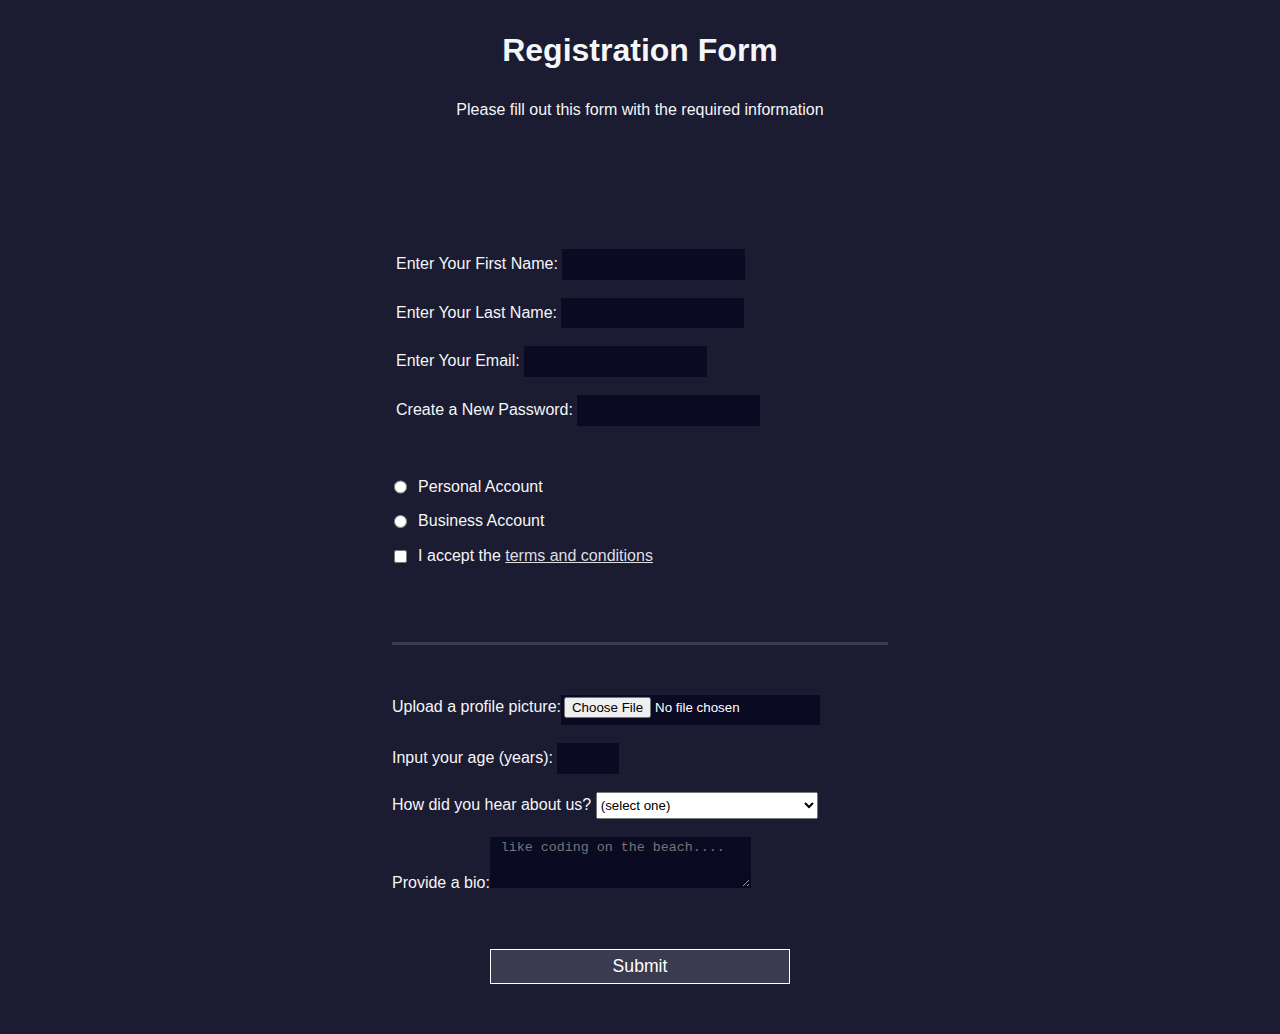
==== Portafolio/1_forms/test.html @ f720c4d4 "add png files to Carruel" ====
<!DOCTYPE html>
<html lang="en">
<head>
    <meta charset="UTF-8">
    <meta http-equiv="X-UA-Compatible" content="IE=edge">
    <meta name="viewport" content="width=device-width, initial-scale=1.0">
    <link rel="stylesheet" href="styles.css">
    <title>Document</title>
</head>
<body>
        <h1>Registration Form</h1>
        <p>Please fill out this form with the required information</p>
        <form action="https://register-demo.freecodecamp.org">
        <fieldset>
            <fieldset>
                <fieldset>
                    <label for="first-name">Enter Your First Name: <input type="text" id="first-name" required ></label>
                    <label for="last-name">Enter Your Last Name: <input type="text" id="last-name" required ></label>   
                    <label for="email">Enter Your Email: <input type="email" id="email" required ></label>         
                    <label for="new-password">Create a New Password: <input type="password" id="new-password" required  pattern="[a-z0-5]{8,}"></label> 
                  </fieldset>
                    <label for="personal-account"><input class="inline" type="radio" name="account-type" id="personal-account"> Personal Account </label>
                    <label for="business-account"><input class="inline" type="radio" name="account-type" id="business-account"> Business Account </label>
                    <label for="terms-and-conditions"><input class="inline" type="checkbox" id="terms-and-conditions" required> I accept the <a href="">terms and conditions</a></label>  
              </fieldset>
          </fieldset>
        <fieldset>
            <label for="profile-picture">Upload a profile picture:<input type="file" name="file" id="profile-picture"></label>
            <label for="age">Input your age (years): <input type="number" name="age" min="13" max="120"  id="age"></label>
            <label for="referrer">How did you hear about us?
                <select id="referrer">
                <option value="">(select one)</option>
                <option value="1">freeCodeCamp News</option> 
                <option value="2">freeCodeCamp YouTube Channel</option>
                <option value="3">freeCodeCamp Forum</option>
                <option value="4">Other</option>
            </select>
        </label>
        <label for="bio">Provide a bio:<textarea id="bio" rows="3" cols="30" placeholder=" like coding on the beach...."></textarea></label>
        </fieldset>
        <input type="submit" value="Submit">
    </form>
</body>
</html>
---- Portafolio/1_forms/styles.css ----
body{
    width: 100%;
    height: 100vh;
    margin: 0;
    background-color: #1b1b32;
    color: #f5f6f7;
    font-family: 'Segoe UI', Tahoma, Geneva, Verdana, sans-serif;
    font-size: 16px;
}

label{
    display: block;
    margin:0.5rem 0;

}

h1,p{
    margin: 1em auto;
    text-align: center;
}

form{
    margin: 0 auto; /*technic to center*/
    max-width: 500px;
    min-width: 300px;
    width: 60vw;
    padding: 0 0 2em 0;
}

/*margin: 25px 50px 75px 100px;
top margin is 25px
right margin is 50px
bottom margin is 75px
left margin is 100px*/

fieldset{
    padding-top: 2rem;
    padding: 2rem 0;
    border: 0px;
    border-bottom: 3px solid #3b3b4f; 
}

fieldset:last-of-type {
    border-bottom: none;
   }

input,
textarea,
select {
	margin: 10px 0 0 0;
    min-height: 2em;
}

.inline{
    width: unset;
    margin: 0 0.5em 0 0;
    vertical-align: middle;
}

input ,textarea{
    background-color: #0a0a23;
    border: 1px solid #0a0a23;
    color: #ffffff;
}

input[type="submit"] {/*atttribute selector**/
    display: block;
    width: 60%;  
    margin:1em  auto 1em auto;
    height: 2em;
    font-size: 1.1rem;
    background-color: #3b3b4f;
    border-color: white;
    min-width: 300px;
    }

    input[type="file"] {
        padding: 1px 2px;
    }

    a {
        color: #dfdfe2;
      }
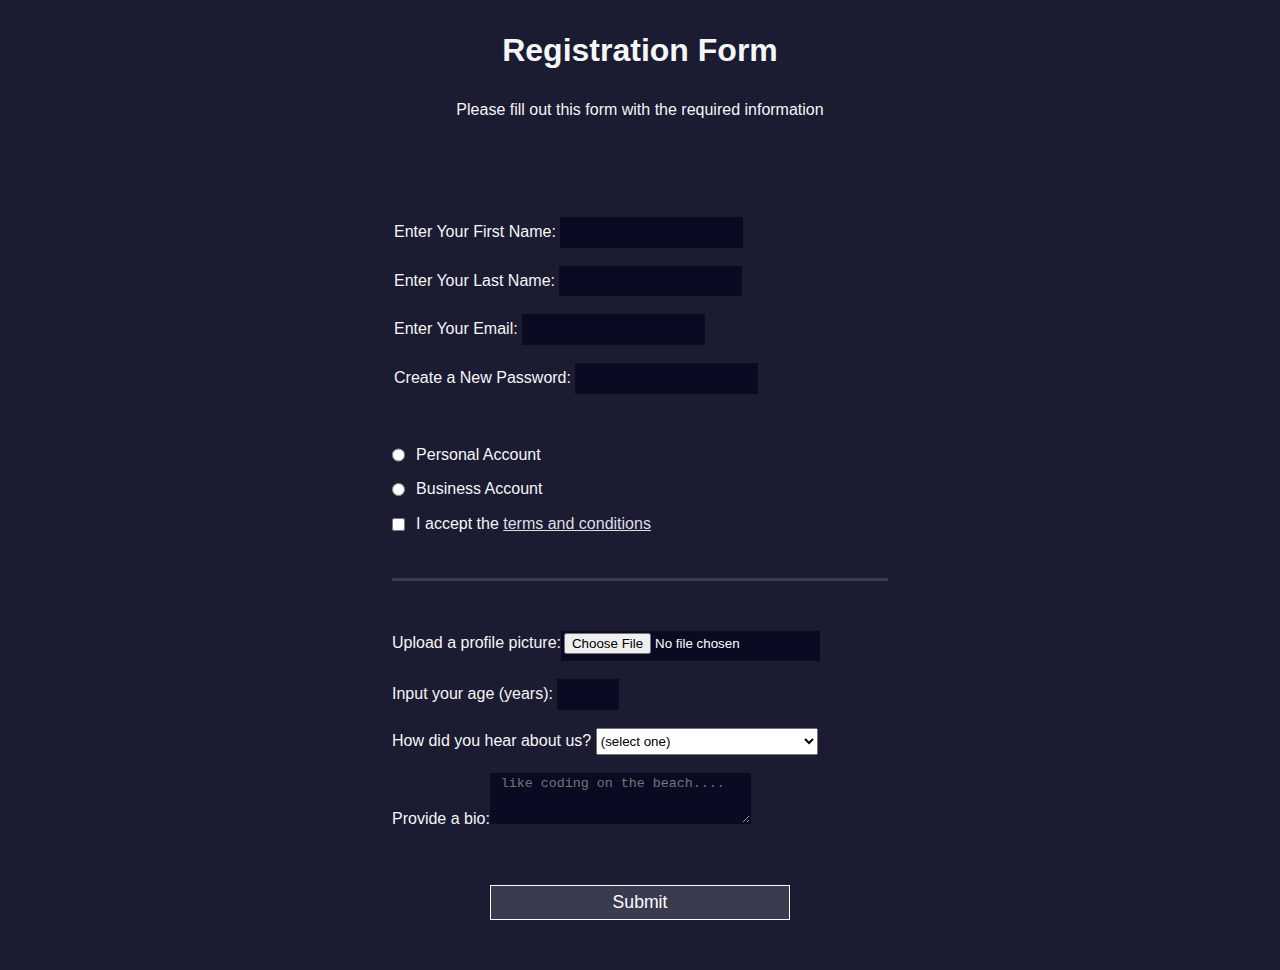
==== commit fff84c52: "carrusel, linked , warning" ====
--- a/Portafolio/1_forms/test.html
+++ b/Portafolio/1_forms/test.html
@@ -12,7 +12,7 @@
         <p>Please fill out this form with the required information</p>
         <form action="https://register-demo.freecodecamp.org">
         <fieldset>
-            <fieldset>
+            <!-- <fieldset> -->
                 <fieldset>
                     <label for="first-name">Enter Your First Name: <input type="text" id="first-name" required ></label>
                     <label for="last-name">Enter Your Last Name: <input type="text" id="last-name" required ></label>   
@@ -23,7 +23,7 @@
                     <label for="business-account"><input class="inline" type="radio" name="account-type" id="business-account"> Business Account </label>
                     <label for="terms-and-conditions"><input class="inline" type="checkbox" id="terms-and-conditions" required> I accept the <a href="">terms and conditions</a></label>  
               </fieldset>
-          </fieldset>
+          <!-- </fieldset> -->
         <fieldset>
             <label for="profile-picture">Upload a profile picture:<input type="file" name="file" id="profile-picture"></label>
             <label for="age">Input your age (years): <input type="number" name="age" min="13" max="120"  id="age"></label>
